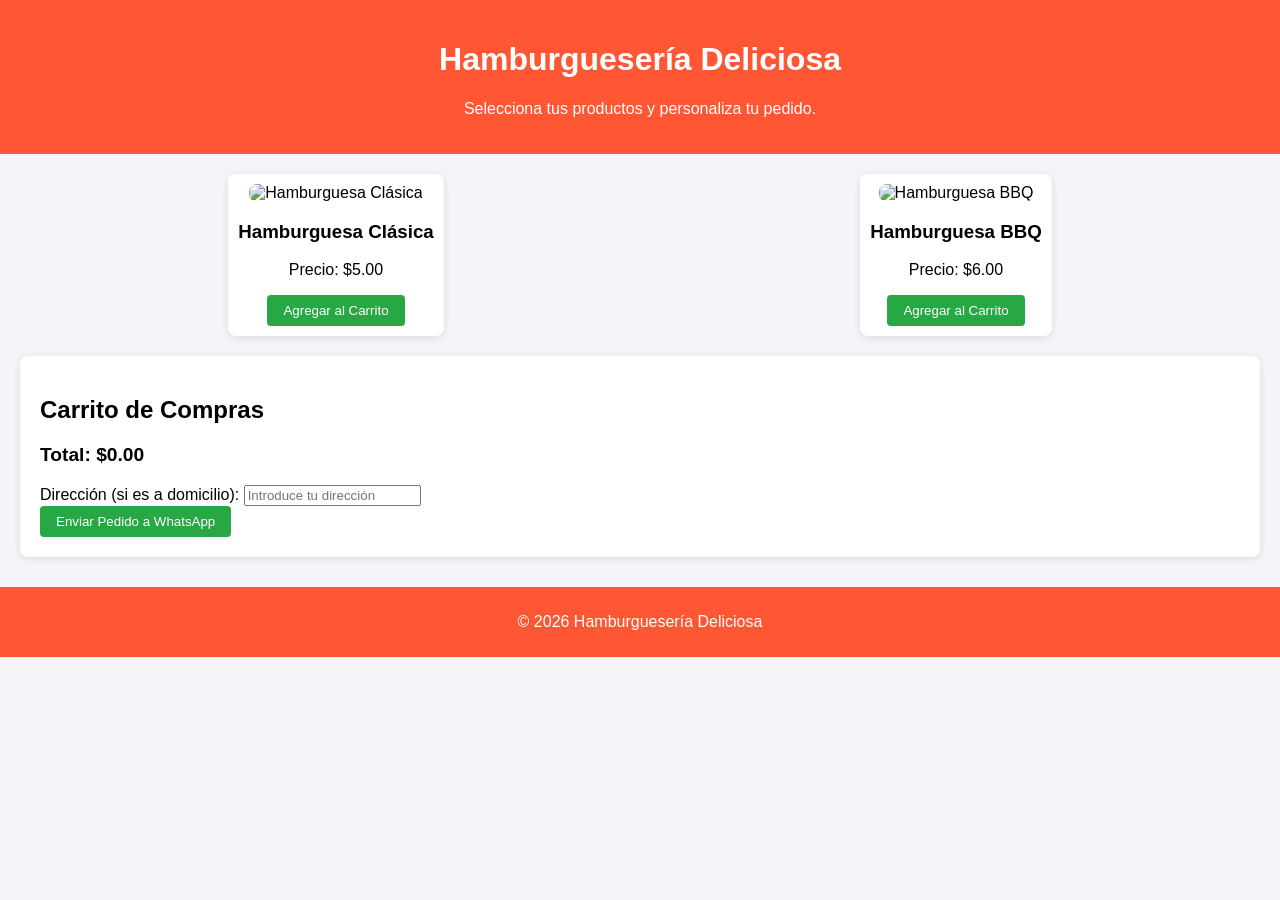
==== index.html @ 22028562 "Subir archivos iniciales" ====
<!DOCTYPE html>
<html lang="es">
<head>
    <meta charset="UTF-8">
    <meta name="viewport" content="width=device-width, initial-scale=1.0">
    <title>Menú de Pedidos</title>
    <link rel="stylesheet" href="styles.css">
</head>
<body>

    <header>
        <h1>Hamburguesería Deliciosa</h1>
        <p>Selecciona tus productos y personaliza tu pedido.</p>
    </header>

    <section id="menu">
        <div class="product" id="hamburguesa1">
            <img src="hamburguesa1.jpg" alt="Hamburguesa Clásica">
            <h3>Hamburguesa Clásica</h3>
            <p>Precio: $5.00</p>
            <button onclick="addToCart('Hamburguesa Clásica', 5.00)">Agregar al Carrito</button>
        </div>
        <div class="product" id="hamburguesa2">
            <img src="hamburguesa2.jpg" alt="Hamburguesa BBQ">
            <h3>Hamburguesa BBQ</h3>
            <p>Precio: $6.00</p>
            <button onclick="addToCart('Hamburguesa BBQ', 6.00)">Agregar al Carrito</button>
        </div>
        <!-- Más productos aquí -->
    </section>

    <section id="carrito">
        <h2>Carrito de Compras</h2>
        <ul id="cartItems"></ul>
        <p id="total">Total: $0.00</p>
        <form id="formularioDireccion">
            <label for="direccion">Dirección (si es a domicilio):</label>
            <input type="text" id="direccion" placeholder="Introduce tu dirección">
        </form>
        <button onclick="sendToWhatsApp()">Enviar Pedido a WhatsApp</button>
    </section>

    <footer>
        <p>&copy; 2026 Hamburguesería Deliciosa</p>
    </footer>

    <script src="script.js"></script>
</body>
</html>
---- styles.css ----
body {
    font-family: Arial, sans-serif;
    margin: 0;
    padding: 0;
    background-color: #f4f4f9;
}

header {
    background-color: #ff5733;
    color: white;
    text-align: center;
    padding: 20px 0;
}

#menu {
    display: flex;
    justify-content: space-around;
    margin: 20px;
}

.product {
    background-color: white;
    padding: 10px;
    border-radius: 8px;
    box-shadow: 0 2px 8px rgba(0, 0, 0, 0.1);
    text-align: center;
}

.product img {
    width: 100px;
    height: 100px;
    object-fit: cover;
    border-radius: 8px;
}

button {
    background-color: #28a745;
    color: white;
    border: none;
    padding: 8px 16px;
    cursor: pointer;
    border-radius: 4px;
}

button:hover {
    background-color: #218838;
}

#carrito {
    background-color: white;
    padding: 20px;
    margin: 20px;
    border-radius: 8px;
    box-shadow: 0 2px 8px rgba(0, 0, 0, 0.1);
}

#cartItems {
    list-style-type: none;
    padding-left: 0;
}

#total {
    font-size: 1.2em;
    font-weight: bold;
}

footer {
    text-align: center;
    margin-top: 30px;
    padding: 10px;
    background-color: #ff5733;
    color: white;
}
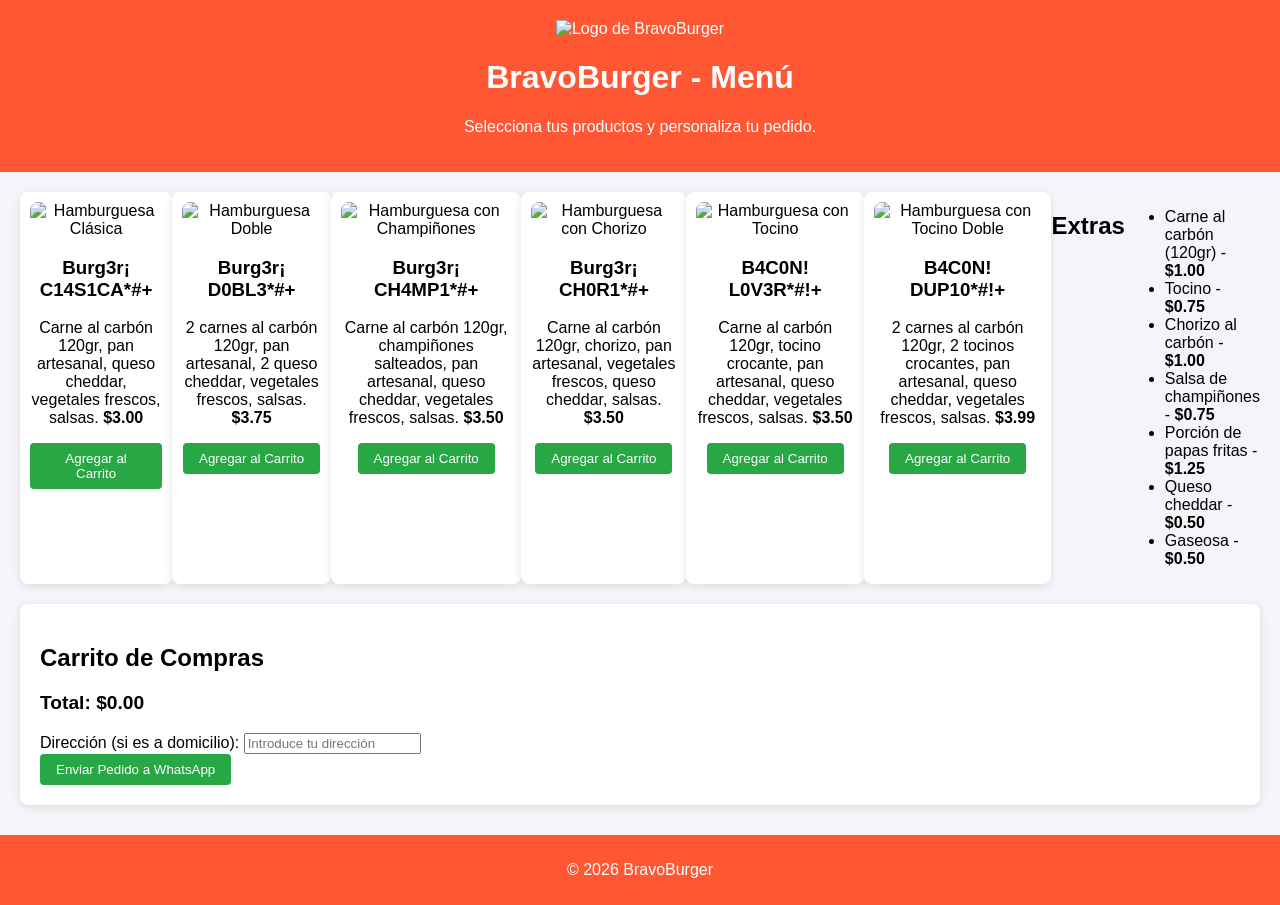
==== commit 62199489: "Update index.html" ====
--- a/index.html
+++ b/index.html
@@ -3,30 +3,77 @@
 <head>
     <meta charset="UTF-8">
     <meta name="viewport" content="width=device-width, initial-scale=1.0">
-    <title>Menú de Pedidos</title>
+    <title>Menú de Pedidos - BravoBurger</title>
     <link rel="stylesheet" href="styles.css">
 </head>
 <body>
 
     <header>
-        <h1>Hamburguesería Deliciosa</h1>
+        <img src="images/logo.png" alt="Logo de BravoBurger" class="logo">
+        <h1>BravoBurger - Menú</h1>
         <p>Selecciona tus productos y personaliza tu pedido.</p>
     </header>
 
     <section id="menu">
-        <div class="product" id="hamburguesa1">
-            <img src="hamburguesa1.jpg" alt="Hamburguesa Clásica">
-            <h3>Hamburguesa Clásica</h3>
-            <p>Precio: $5.00</p>
-            <button onclick="addToCart('Hamburguesa Clásica', 5.00)">Agregar al Carrito</button>
+        <!-- Hamburguesa Clásica -->
+        <div class="product" id="hamburguesa-clasica">
+            <img src="images/hamburguesa-clasica.jpg" alt="Hamburguesa Clásica">
+            <h3>Burg3r¡ C14S1CA*#+</h3>
+            <p>Carne al carbón 120gr, pan artesanal, queso cheddar, vegetales frescos, salsas. <strong>$3.00</strong></p>
+            <button onclick="addToCart('Burg3r¡ C14S1CA*#+', 3.00)">Agregar al Carrito</button>
         </div>
-        <div class="product" id="hamburguesa2">
-            <img src="hamburguesa2.jpg" alt="Hamburguesa BBQ">
-            <h3>Hamburguesa BBQ</h3>
-            <p>Precio: $6.00</p>
-            <button onclick="addToCart('Hamburguesa BBQ', 6.00)">Agregar al Carrito</button>
+        
+        <!-- Hamburguesa Doble -->
+        <div class="product" id="hamburguesa-doble">
+            <img src="images/hamburguesa-doble.jpg" alt="Hamburguesa Doble">
+            <h3>Burg3r¡ D0BL3*#+</h3>
+            <p>2 carnes al carbón 120gr, pan artesanal, 2 queso cheddar, vegetales frescos, salsas. <strong>$3.75</strong></p>
+            <button onclick="addToCart('Burg3r¡ D0BL3*#+', 3.75)">Agregar al Carrito</button>
         </div>
-        <!-- Más productos aquí -->
+
+        <!-- Hamburguesa Champiñones -->
+        <div class="product" id="hamburguesa-championes">
+            <img src="images/hamburguesa-championes.jpg" alt="Hamburguesa con Champiñones">
+            <h3>Burg3r¡ CH4MP1*#+</h3>
+            <p>Carne al carbón 120gr, champiñones salteados, pan artesanal, queso cheddar, vegetales frescos, salsas. <strong>$3.50</strong></p>
+            <button onclick="addToCart('Burg3r¡ CH4MP1*#+', 3.50)">Agregar al Carrito</button>
+        </div>
+
+        <!-- Hamburguesa Chorizo -->
+        <div class="product" id="hamburguesa-chorizo">
+            <img src="images/hamburguesa-chorizo.jpg" alt="Hamburguesa con Chorizo">
+            <h3>Burg3r¡ CH0R1*#+</h3>
+            <p>Carne al carbón 120gr, chorizo, pan artesanal, vegetales frescos, queso cheddar, salsas. <strong>$3.50</strong></p>
+            <button onclick="addToCart('Burg3r¡ CH0R1*#+', 3.50)">Agregar al Carrito</button>
+        </div>
+
+        <!-- Hamburguesa con Tocino -->
+        <div class="product" id="hamburguesa-tocino">
+            <img src="images/hamburguesa-tocino.jpg" alt="Hamburguesa con Tocino">
+            <h3>B4C0N! L0V3R*#!+</h3>
+            <p>Carne al carbón 120gr, tocino crocante, pan artesanal, queso cheddar, vegetales frescos, salsas. <strong>$3.50</strong></p>
+            <button onclick="addToCart('B4C0N! L0V3R*#!+', 3.50)">Agregar al Carrito</button>
+        </div>
+
+        <!-- Hamburguesa con Tocino Doble -->
+        <div class="product" id="hamburguesa-tocino-doble">
+            <img src="images/hamburguesa-tocino-doble.jpg" alt="Hamburguesa con Tocino Doble">
+            <h3>B4C0N! DUP10*#!+</h3>
+            <p>2 carnes al carbón 120gr, 2 tocinos crocantes, pan artesanal, queso cheddar, vegetales frescos, salsas. <strong>$3.99</strong></p>
+            <button onclick="addToCart('B4C0N! DUP10*#!+', 3.99)">Agregar al Carrito</button>
+        </div>
+
+        <!-- Extras -->
+        <h2>Extras</h2>
+        <ul>
+            <li>Carne al carbón (120gr) - <strong>$1.00</strong></li>
+            <li>Tocino - <strong>$0.75</strong></li>
+            <li>Chorizo al carbón - <strong>$1.00</strong></li>
+            <li>Salsa de champiñones - <strong>$0.75</strong></li>
+            <li>Porción de papas fritas - <strong>$1.25</strong></li>
+            <li>Queso cheddar - <strong>$0.50</strong></li>
+            <li>Gaseosa - <strong>$0.50</strong></li>
+        </ul>
     </section>
 
     <section id="carrito">
@@ -41,9 +88,9 @@
     </section>
 
     <footer>
-        <p>&copy; 2026 Hamburguesería Deliciosa</p>
+        <p>&copy; 2026 BravoBurger</p>
     </footer>
 
     <script src="script.js"></script>
 </body>
-</html>+</html>
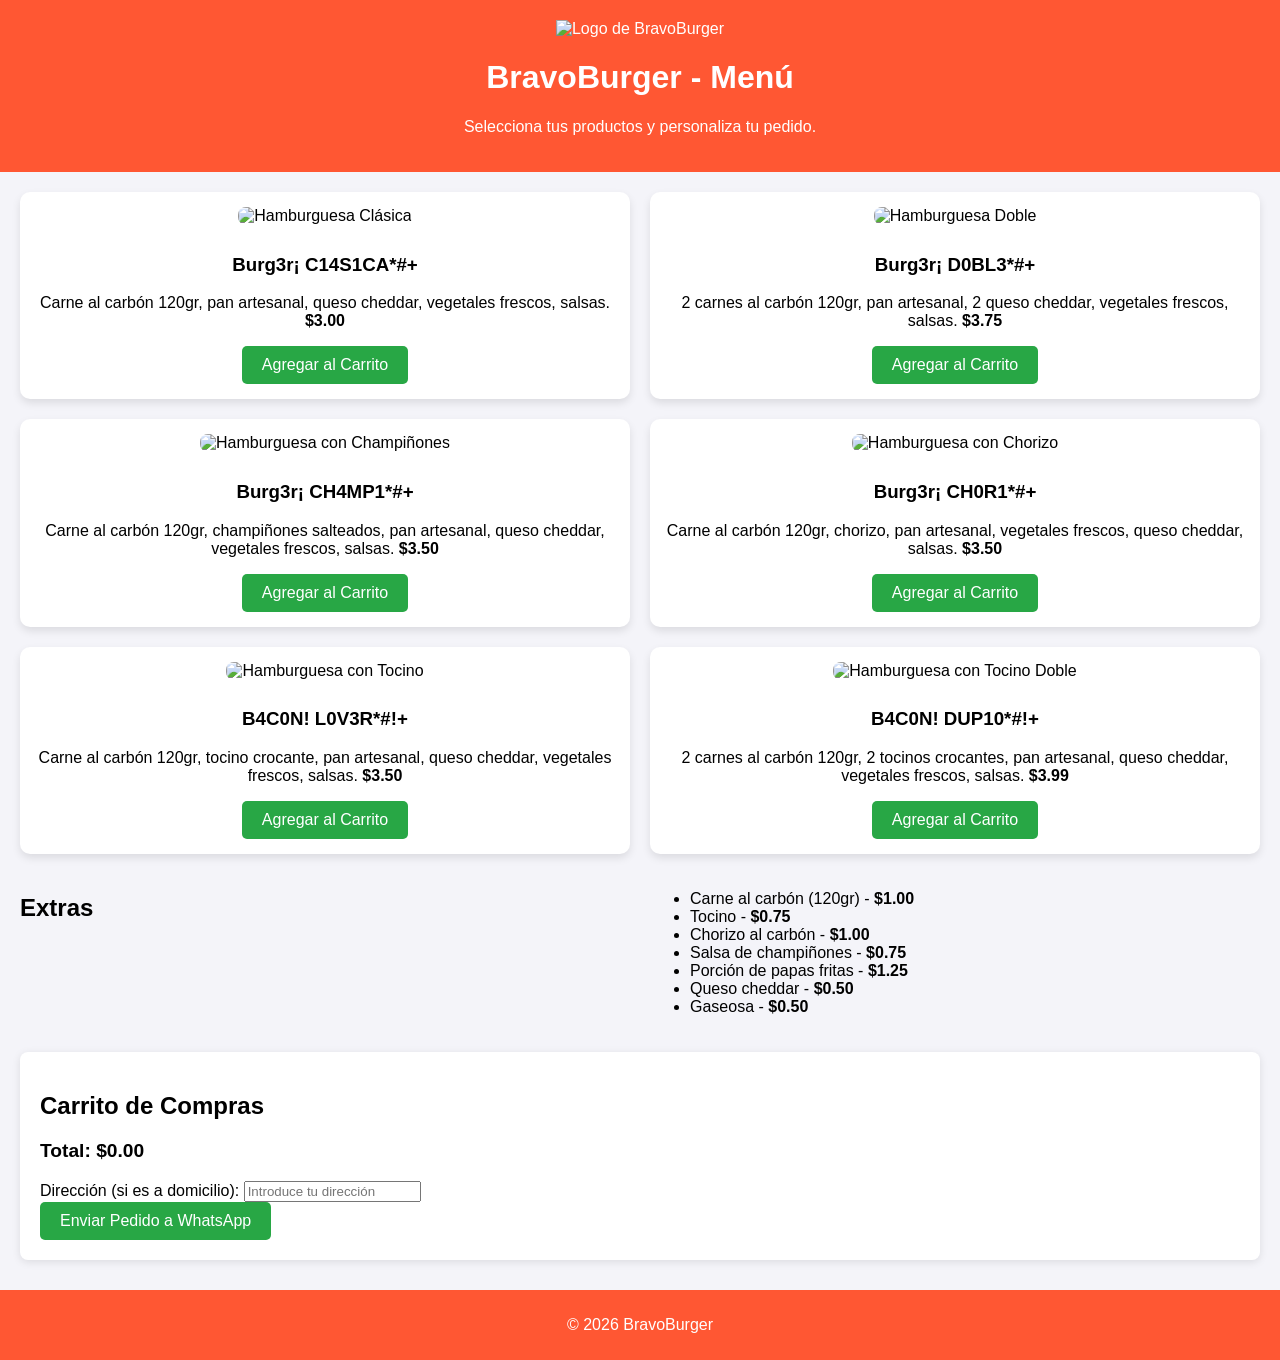
==== commit 768f25ab: "Update index.html" ====
--- a/index.html
+++ b/index.html
@@ -31,7 +31,7 @@
             <button onclick="addToCart('Burg3r¡ D0BL3*#+', 3.75)">Agregar al Carrito</button>
         </div>
 
-        <!-- Hamburguesa Champiñones -->
+        <!-- Hamburguesa con Champiñones -->
         <div class="product" id="hamburguesa-championes">
             <img src="images/hamburguesa-championes.jpg" alt="Hamburguesa con Champiñones">
             <h3>Burg3r¡ CH4MP1*#+</h3>
@@ -39,7 +39,7 @@
             <button onclick="addToCart('Burg3r¡ CH4MP1*#+', 3.50)">Agregar al Carrito</button>
         </div>
 
-        <!-- Hamburguesa Chorizo -->
+        <!-- Hamburguesa con Chorizo -->
         <div class="product" id="hamburguesa-chorizo">
             <img src="images/hamburguesa-chorizo.jpg" alt="Hamburguesa con Chorizo">
             <h3>Burg3r¡ CH0R1*#+</h3>
--- a/styles.css
+++ b/styles.css
@@ -13,33 +13,44 @@
 }
 
 #menu {
-    display: flex;
-    justify-content: space-around;
+    display: grid;
+    grid-template-columns: repeat(2, 1fr); /* Dos columnas */
+    gap: 20px;
     margin: 20px;
 }
 
 .product {
     background-color: white;
-    padding: 10px;
-    border-radius: 8px;
-    box-shadow: 0 2px 8px rgba(0, 0, 0, 0.1);
+    padding: 15px;
+    border-radius: 10px;
+    box-shadow: 0 4px 8px rgba(0, 0, 0, 0.1);
     text-align: center;
+    margin: 0;
+    transition: transform 0.3s ease, box-shadow 0.3s ease;
+}
+
+.product:hover {
+    transform: scale(1.05); /* Efecto de aumento al pasar el ratón */
+    box-shadow: 0 6px 12px rgba(0, 0, 0, 0.2);
 }
 
 .product img {
-    width: 100px;
-    height: 100px;
+    width: 100%;
+    height: 200px;
     object-fit: cover;
     border-radius: 8px;
+    margin-bottom: 10px;
 }
 
 button {
     background-color: #28a745;
     color: white;
     border: none;
-    padding: 8px 16px;
+    padding: 10px 20px;
     cursor: pointer;
-    border-radius: 4px;
+    border-radius: 5px;
+    font-size: 16px;
+    transition: background-color 0.3s ease;
 }
 
 button:hover {
@@ -70,4 +81,10 @@
     padding: 10px;
     background-color: #ff5733;
     color: white;
-}+}
+
+@media (max-width: 768px) {
+    #menu {
+        grid-template-columns: 1fr; /* En dispositivos pequeños, mostrar los productos en una columna */
+    }
+}
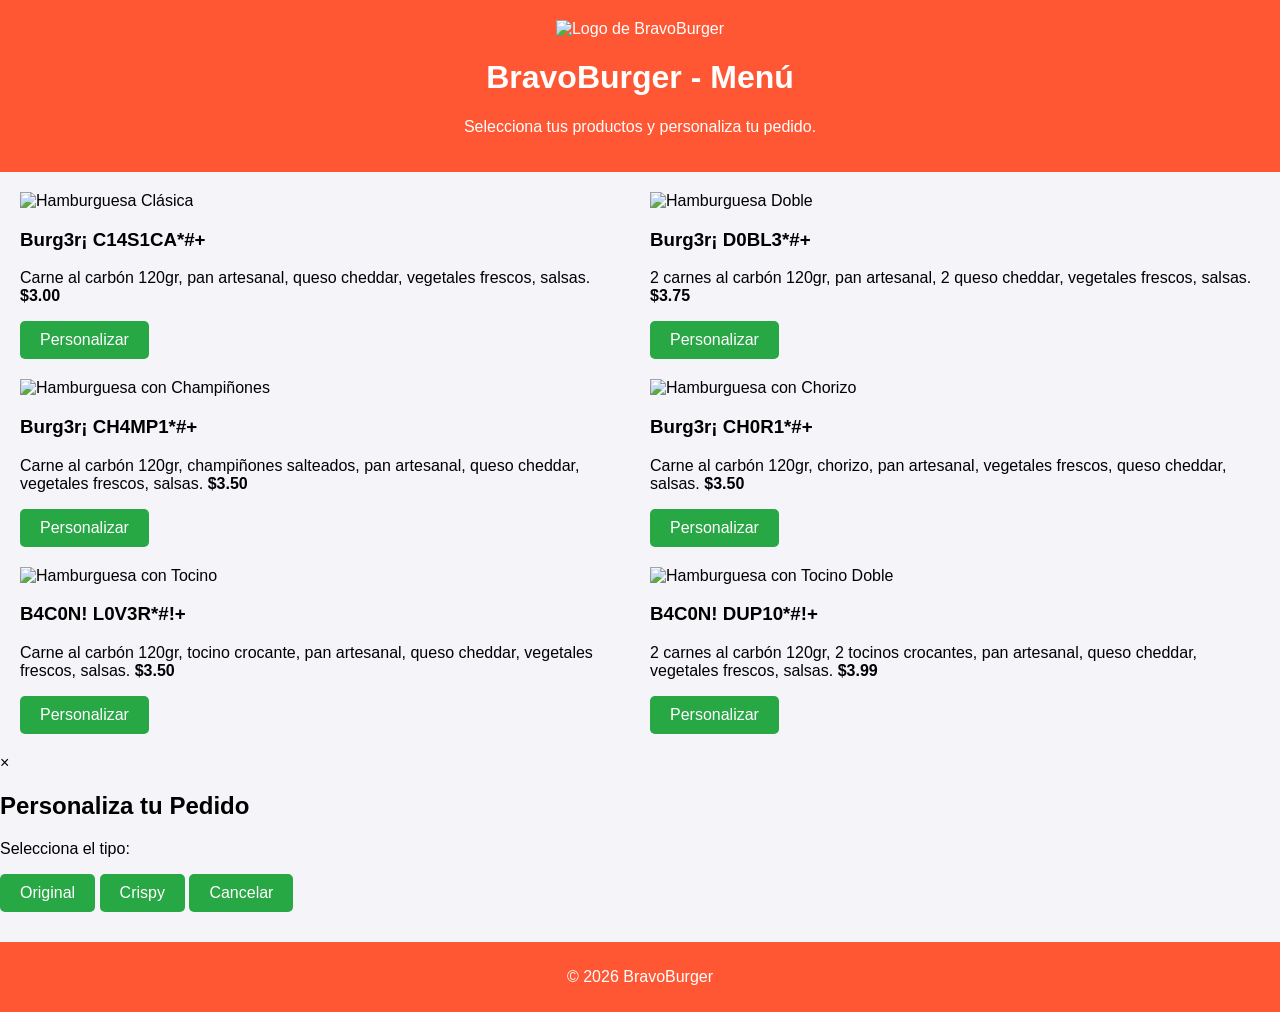
==== commit f7e77671: "Update index.html" ====
--- a/index.html
+++ b/index.html
@@ -3,7 +3,7 @@
 <head>
     <meta charset="UTF-8">
     <meta name="viewport" content="width=device-width, initial-scale=1.0">
-    <title>Menú de Pedidos - BravoBurger</title>
+    <title>BravoBurger - Menú</title>
     <link rel="stylesheet" href="styles.css">
 </head>
 <body>
@@ -15,77 +15,67 @@
     </header>
 
     <section id="menu">
-        <!-- Hamburguesa Clásica -->
-        <div class="product" id="hamburguesa-clasica">
-            <img src="images/hamburguesa-clasica.jpg" alt="Hamburguesa Clásica">
+        <!-- Producto 1: Hamburguesa Clásica -->
+        <div class="product-card">
+            <img src="images/hamburguesa-clasica.jpg.jpeg" alt="Hamburguesa Clásica">
             <h3>Burg3r¡ C14S1CA*#+</h3>
             <p>Carne al carbón 120gr, pan artesanal, queso cheddar, vegetales frescos, salsas. <strong>$3.00</strong></p>
-            <button onclick="addToCart('Burg3r¡ C14S1CA*#+', 3.00)">Agregar al Carrito</button>
+            <button onclick="personalizarProducto('Burg3r¡ C14S1CA*#+', 3.00)">Personalizar</button>
         </div>
-        
-        <!-- Hamburguesa Doble -->
-        <div class="product" id="hamburguesa-doble">
-            <img src="images/hamburguesa-doble.jpg" alt="Hamburguesa Doble">
+
+        <!-- Producto 2: Hamburguesa Doble -->
+        <div class="product-card">
+            <img src="images/hamburguesa-doble.jpg.jpeg" alt="Hamburguesa Doble">
             <h3>Burg3r¡ D0BL3*#+</h3>
             <p>2 carnes al carbón 120gr, pan artesanal, 2 queso cheddar, vegetales frescos, salsas. <strong>$3.75</strong></p>
-            <button onclick="addToCart('Burg3r¡ D0BL3*#+', 3.75)">Agregar al Carrito</button>
+            <button onclick="personalizarProducto('Burg3r¡ D0BL3*#+', 3.75)">Personalizar</button>
         </div>
 
-        <!-- Hamburguesa con Champiñones -->
-        <div class="product" id="hamburguesa-championes">
-            <img src="images/hamburguesa-championes.jpg" alt="Hamburguesa con Champiñones">
+        <!-- Producto 3: Hamburguesa con Champiñones -->
+        <div class="product-card">
+            <img src="images/hamburguesa-campeones.jpg.jpeg" alt="Hamburguesa con Champiñones">
             <h3>Burg3r¡ CH4MP1*#+</h3>
             <p>Carne al carbón 120gr, champiñones salteados, pan artesanal, queso cheddar, vegetales frescos, salsas. <strong>$3.50</strong></p>
-            <button onclick="addToCart('Burg3r¡ CH4MP1*#+', 3.50)">Agregar al Carrito</button>
+            <button onclick="personalizarProducto('Burg3r¡ CH4MP1*#+', 3.50)">Personalizar</button>
         </div>
 
-        <!-- Hamburguesa con Chorizo -->
-        <div class="product" id="hamburguesa-chorizo">
-            <img src="images/hamburguesa-chorizo.jpg" alt="Hamburguesa con Chorizo">
+        <!-- Producto 4: Hamburguesa con Chorizo -->
+        <div class="product-card">
+            <img src="images/hamburguesa-chorizo.jpg.jpeg" alt="Hamburguesa con Chorizo">
             <h3>Burg3r¡ CH0R1*#+</h3>
             <p>Carne al carbón 120gr, chorizo, pan artesanal, vegetales frescos, queso cheddar, salsas. <strong>$3.50</strong></p>
-            <button onclick="addToCart('Burg3r¡ CH0R1*#+', 3.50)">Agregar al Carrito</button>
+            <button onclick="personalizarProducto('Burg3r¡ CH0R1*#+', 3.50)">Personalizar</button>
         </div>
 
-        <!-- Hamburguesa con Tocino -->
-        <div class="product" id="hamburguesa-tocino">
-            <img src="images/hamburguesa-tocino.jpg" alt="Hamburguesa con Tocino">
+        <!-- Producto 5: Hamburguesa con Tocino -->
+        <div class="product-card">
+            <img src="images/hamburguesa-tocino-doble.jpg.jpeg" alt="Hamburguesa con Tocino">
             <h3>B4C0N! L0V3R*#!+</h3>
             <p>Carne al carbón 120gr, tocino crocante, pan artesanal, queso cheddar, vegetales frescos, salsas. <strong>$3.50</strong></p>
-            <button onclick="addToCart('B4C0N! L0V3R*#!+', 3.50)">Agregar al Carrito</button>
+            <button onclick="personalizarProducto('B4C0N! L0V3R*#!+', 3.50)">Personalizar</button>
         </div>
 
-        <!-- Hamburguesa con Tocino Doble -->
-        <div class="product" id="hamburguesa-tocino-doble">
-            <img src="images/hamburguesa-tocino-doble.jpg" alt="Hamburguesa con Tocino Doble">
+        <!-- Producto 6: Hamburguesa con Tocino Doble -->
+        <div class="product-card">
+            <img src="images/hamburguesa-tocino.jpg.jpeg" alt="Hamburguesa con Tocino Doble">
             <h3>B4C0N! DUP10*#!+</h3>
             <p>2 carnes al carbón 120gr, 2 tocinos crocantes, pan artesanal, queso cheddar, vegetales frescos, salsas. <strong>$3.99</strong></p>
-            <button onclick="addToCart('B4C0N! DUP10*#!+', 3.99)">Agregar al Carrito</button>
+            <button onclick="personalizarProducto('B4C0N! DUP10*#!+', 3.99)">Personalizar</button>
         </div>
-
-        <!-- Extras -->
-        <h2>Extras</h2>
-        <ul>
-            <li>Carne al carbón (120gr) - <strong>$1.00</strong></li>
-            <li>Tocino - <strong>$0.75</strong></li>
-            <li>Chorizo al carbón - <strong>$1.00</strong></li>
-            <li>Salsa de champiñones - <strong>$0.75</strong></li>
-            <li>Porción de papas fritas - <strong>$1.25</strong></li>
-            <li>Queso cheddar - <strong>$0.50</strong></li>
-            <li>Gaseosa - <strong>$0.50</strong></li>
-        </ul>
     </section>
 
-    <section id="carrito">
-        <h2>Carrito de Compras</h2>
-        <ul id="cartItems"></ul>
-        <p id="total">Total: $0.00</p>
-        <form id="formularioDireccion">
-            <label for="direccion">Dirección (si es a domicilio):</label>
-            <input type="text" id="direccion" placeholder="Introduce tu dirección">
-        </form>
-        <button onclick="sendToWhatsApp()">Enviar Pedido a WhatsApp</button>
-    </section>
+    <!-- Modal de Personalización -->
+    <div id="personalizacionModal" class="modal">
+        <div class="modal-content">
+            <span class="close" onclick="cerrarModal()">&times;</span>
+            <h2>Personaliza tu Pedido</h2>
+            <p id="productoNombre"></p>
+            <p>Selecciona el tipo:</p>
+            <button onclick="agregarAlCarrito('Original')">Original</button>
+            <button onclick="agregarAlCarrito('Crispy')">Crispy</button>
+            <button onclick="cerrarModal()">Cancelar</button>
+        </div>
+    </div>
 
     <footer>
         <p>&copy; 2026 BravoBurger</p>
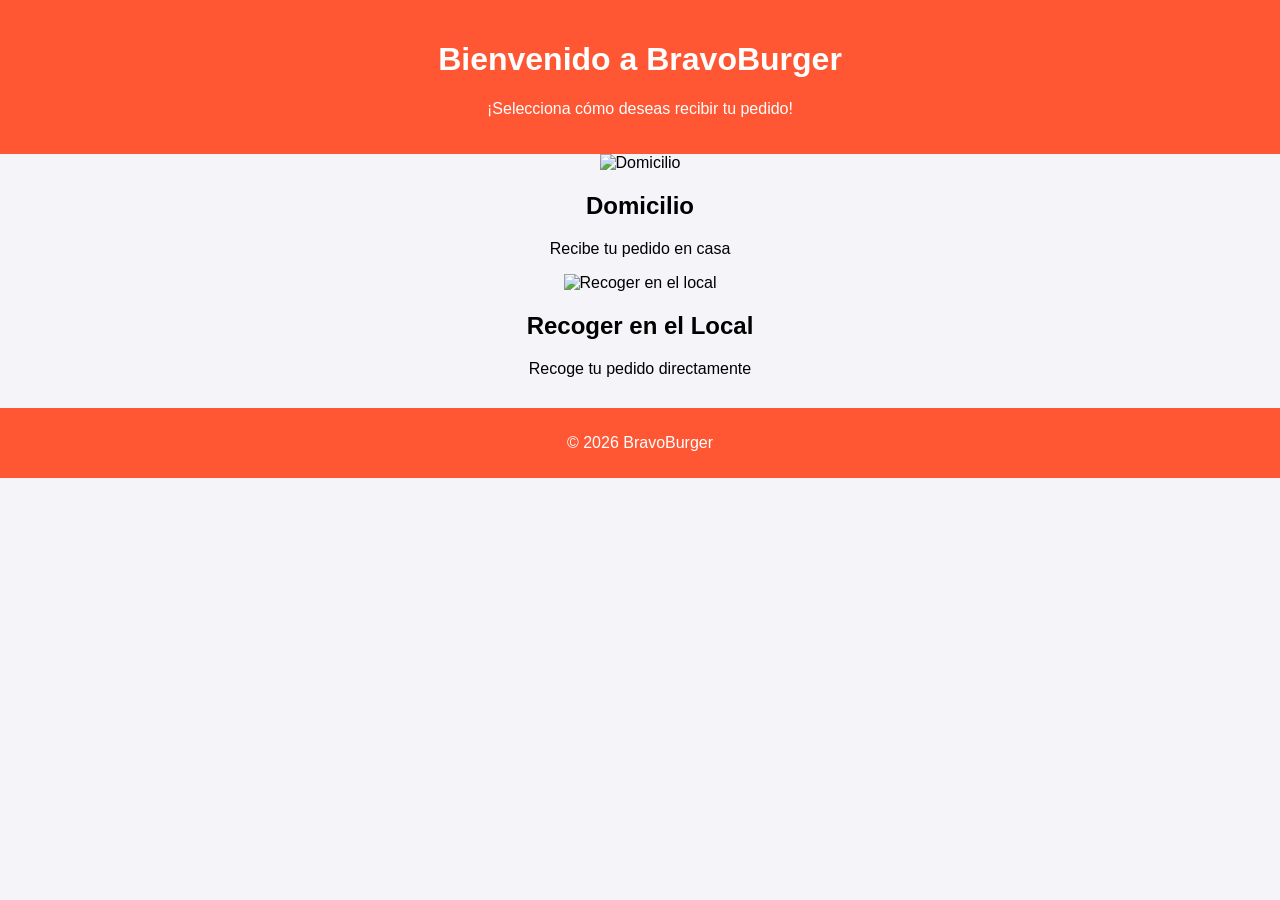
==== commit 4f2d257b: "Update index.html" ====
--- a/index.html
+++ b/index.html
@@ -3,79 +3,29 @@
 <head>
     <meta charset="UTF-8">
     <meta name="viewport" content="width=device-width, initial-scale=1.0">
-    <title>BravoBurger - Menú</title>
+    <title>BravoBurger - Elige tu Pedido</title>
     <link rel="stylesheet" href="styles.css">
 </head>
 <body>
 
     <header>
-        <img src="images/logo.png" alt="Logo de BravoBurger" class="logo">
-        <h1>BravoBurger - Menú</h1>
-        <p>Selecciona tus productos y personaliza tu pedido.</p>
+        <h1>Bienvenido a BravoBurger</h1>
+        <p>¡Selecciona cómo deseas recibir tu pedido!</p>
     </header>
 
-    <section id="menu">
-        <!-- Producto 1: Hamburguesa Clásica -->
-        <div class="product-card">
-            <img src="images/hamburguesa-clasica.jpg.jpeg" alt="Hamburguesa Clásica">
-            <h3>Burg3r¡ C14S1CA*#+</h3>
-            <p>Carne al carbón 120gr, pan artesanal, queso cheddar, vegetales frescos, salsas. <strong>$3.00</strong></p>
-            <button onclick="personalizarProducto('Burg3r¡ C14S1CA*#+', 3.00)">Personalizar</button>
+    <section id="seleccion">
+        <div class="opcion" id="domicilio" onclick="seleccionarOpcion('domicilio')">
+            <img src="images/whatsapp-delivery.jpg" alt="Domicilio">
+            <h2>Domicilio</h2>
+            <p>Recibe tu pedido en casa</p>
         </div>
 
-        <!-- Producto 2: Hamburguesa Doble -->
-        <div class="product-card">
-            <img src="images/hamburguesa-doble.jpg.jpeg" alt="Hamburguesa Doble">
-            <h3>Burg3r¡ D0BL3*#+</h3>
-            <p>2 carnes al carbón 120gr, pan artesanal, 2 queso cheddar, vegetales frescos, salsas. <strong>$3.75</strong></p>
-            <button onclick="personalizarProducto('Burg3r¡ D0BL3*#+', 3.75)">Personalizar</button>
-        </div>
-
-        <!-- Producto 3: Hamburguesa con Champiñones -->
-        <div class="product-card">
-            <img src="images/hamburguesa-campeones.jpg.jpeg" alt="Hamburguesa con Champiñones">
-            <h3>Burg3r¡ CH4MP1*#+</h3>
-            <p>Carne al carbón 120gr, champiñones salteados, pan artesanal, queso cheddar, vegetales frescos, salsas. <strong>$3.50</strong></p>
-            <button onclick="personalizarProducto('Burg3r¡ CH4MP1*#+', 3.50)">Personalizar</button>
-        </div>
-
-        <!-- Producto 4: Hamburguesa con Chorizo -->
-        <div class="product-card">
-            <img src="images/hamburguesa-chorizo.jpg.jpeg" alt="Hamburguesa con Chorizo">
-            <h3>Burg3r¡ CH0R1*#+</h3>
-            <p>Carne al carbón 120gr, chorizo, pan artesanal, vegetales frescos, queso cheddar, salsas. <strong>$3.50</strong></p>
-            <button onclick="personalizarProducto('Burg3r¡ CH0R1*#+', 3.50)">Personalizar</button>
-        </div>
-
-        <!-- Producto 5: Hamburguesa con Tocino -->
-        <div class="product-card">
-            <img src="images/hamburguesa-tocino-doble.jpg.jpeg" alt="Hamburguesa con Tocino">
-            <h3>B4C0N! L0V3R*#!+</h3>
-            <p>Carne al carbón 120gr, tocino crocante, pan artesanal, queso cheddar, vegetales frescos, salsas. <strong>$3.50</strong></p>
-            <button onclick="personalizarProducto('B4C0N! L0V3R*#!+', 3.50)">Personalizar</button>
-        </div>
-
-        <!-- Producto 6: Hamburguesa con Tocino Doble -->
-        <div class="product-card">
-            <img src="images/hamburguesa-tocino.jpg.jpeg" alt="Hamburguesa con Tocino Doble">
-            <h3>B4C0N! DUP10*#!+</h3>
-            <p>2 carnes al carbón 120gr, 2 tocinos crocantes, pan artesanal, queso cheddar, vegetales frescos, salsas. <strong>$3.99</strong></p>
-            <button onclick="personalizarProducto('B4C0N! DUP10*#!+', 3.99)">Personalizar</button>
+        <div class="opcion" id="recoger" onclick="seleccionarOpcion('recoger')">
+            <img src="images/pickup-local.jpg" alt="Recoger en el local">
+            <h2>Recoger en el Local</h2>
+            <p>Recoge tu pedido directamente</p>
         </div>
     </section>
-
-    <!-- Modal de Personalización -->
-    <div id="personalizacionModal" class="modal">
-        <div class="modal-content">
-            <span class="close" onclick="cerrarModal()">&times;</span>
-            <h2>Personaliza tu Pedido</h2>
-            <p id="productoNombre"></p>
-            <p>Selecciona el tipo:</p>
-            <button onclick="agregarAlCarrito('Original')">Original</button>
-            <button onclick="agregarAlCarrito('Crispy')">Crispy</button>
-            <button onclick="cerrarModal()">Cancelar</button>
-        </div>
-    </div>
 
     <footer>
         <p>&copy; 2026 BravoBurger</p>
--- a/styles.css
+++ b/styles.css
@@ -1,45 +1,96 @@
+/* Estilos Generales */
 body {
     font-family: Arial, sans-serif;
     margin: 0;
     padding: 0;
     background-color: #f4f4f9;
+    text-align: center;
 }
 
 header {
     background-color: #ff5733;
     color: white;
-    text-align: center;
-    padding: 20px 0;
+    padding: 20px;
 }
 
 #menu {
     display: grid;
-    grid-template-columns: repeat(2, 1fr); /* Dos columnas */
+    grid-template-columns: repeat(2, 1fr); /* Dos columnas para los productos */
     gap: 20px;
-    margin: 20px;
+    padding: 20px;
+    margin-top: 20px;
 }
 
-.product {
+.product-card {
     background-color: white;
     padding: 15px;
     border-radius: 10px;
-    box-shadow: 0 4px 8px rgba(0, 0, 0, 0.1);
-    text-align: center;
-    margin: 0;
+    box-shadow: 0 4px 10px rgba(0, 0, 0, 0.1);
     transition: transform 0.3s ease, box-shadow 0.3s ease;
 }
 
-.product:hover {
-    transform: scale(1.05); /* Efecto de aumento al pasar el ratón */
-    box-shadow: 0 6px 12px rgba(0, 0, 0, 0.2);
-}
-
-.product img {
+.product-card img {
     width: 100%;
     height: 200px;
     object-fit: cover;
     border-radius: 8px;
     margin-bottom: 10px;
+}
+
+.product-card h3 {
+    font-size: 1.2em;
+    margin: 10px 0;
+}
+
+.product-card button {
+    background-color: #28a745;
+    color: white;
+    border: none;
+    padding: 10px;
+    border-radius: 5px;
+    cursor: pointer;
+}
+
+.product-card button:hover {
+    background-color: #218838;
+}
+
+#carrito {
+    padding: 20px;
+    background-color: white;
+    box-shadow: 0 4px 10px rgba(0, 0, 0, 0.1);
+    margin: 20px;
+    border-radius: 10px;
+}
+
+#carritoInfo {
+    margin-bottom: 20px;
+    font-size: 1.1em;
+}
+
+#productosCarrito {
+    margin-bottom: 20px;
+}
+
+.productoCarrito {
+    display: flex;
+    justify-content: space-between;
+    align-items: center;
+    padding: 10px;
+    margin-bottom: 15px;
+    border-bottom: 1px solid #ddd;
+}
+
+.productoCarrito img {
+    width: 50px;
+    height: 50px;
+    object-fit: cover;
+    border-radius: 5px;
+}
+
+.productoCarrito p {
+    margin: 0;
+    font-size: 1em;
 }
 
 button {
@@ -50,29 +101,26 @@
     cursor: pointer;
     border-radius: 5px;
     font-size: 16px;
-    transition: background-color 0.3s ease;
 }
 
 button:hover {
     background-color: #218838;
 }
 
-#carrito {
-    background-color: white;
-    padding: 20px;
-    margin: 20px;
-    border-radius: 8px;
-    box-shadow: 0 2px 8px rgba(0, 0, 0, 0.1);
+#carritoTotal {
+    font-size: 1.2em;
+    margin-top: 20px;
 }
 
-#cartItems {
-    list-style-type: none;
-    padding-left: 0;
+#utensilios {
+    margin-top: 20px;
 }
 
-#total {
-    font-size: 1.2em;
-    font-weight: bold;
+#pagar button {
+    background-color: #ff5733;
+    color: white;
+    padding: 15px 30px;
+    font-size: 18px;
 }
 
 footer {
@@ -83,8 +131,18 @@
     color: white;
 }
 
+/* Responsividad */
 @media (max-width: 768px) {
-    #menu {
-        grid-template-columns: 1fr; /* En dispositivos pequeños, mostrar los productos en una columna */
+    #carrito {
+        margin: 10px;
+        padding: 15px;
+    }
+
+    #carritoTotal p {
+        font-size: 1.1em;
+    }
+
+    #pagar button {
+        width: 100%;
     }
 }
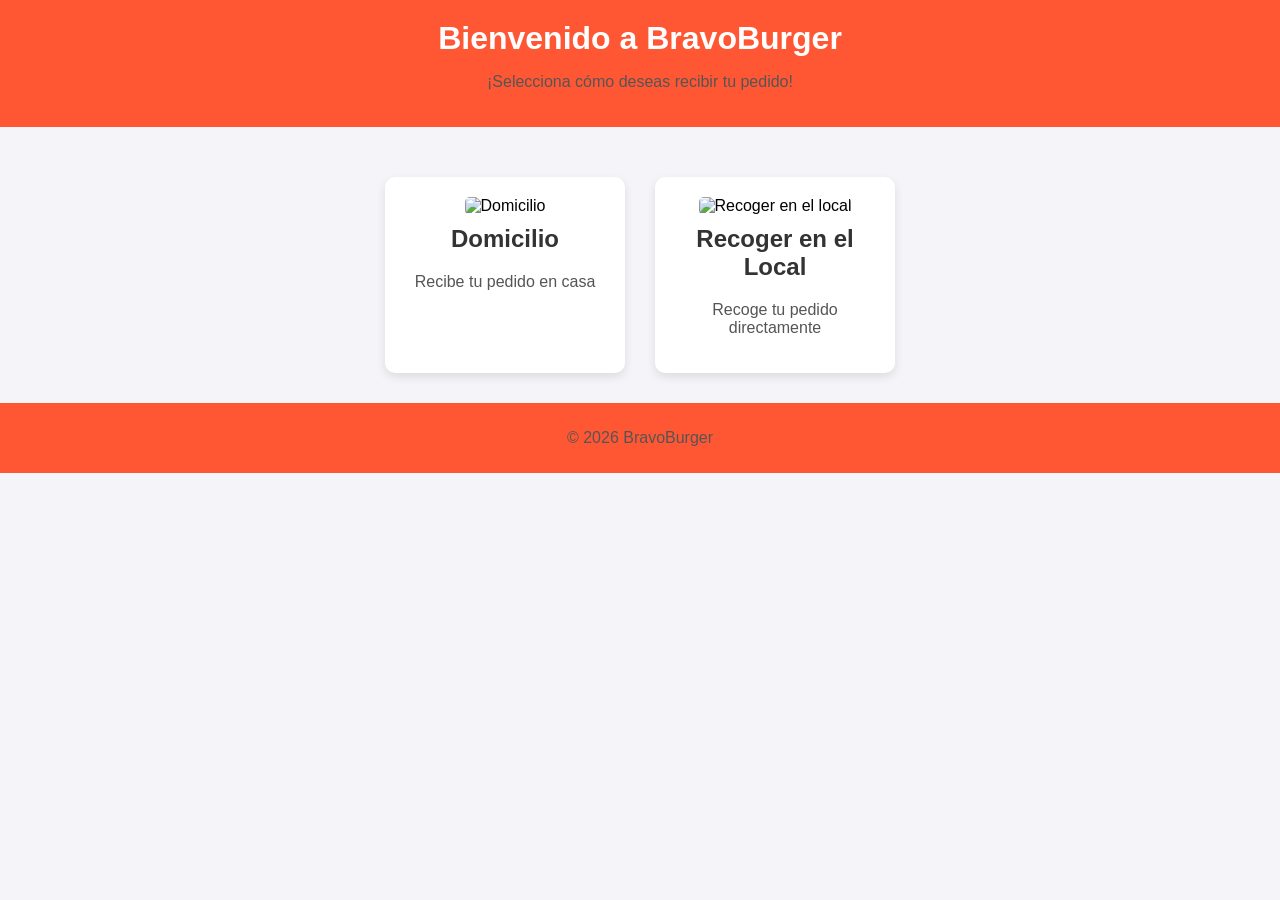
==== commit 6a206b64: "Add files via upload" ====
--- a/index.html
+++ b/index.html
@@ -14,12 +14,14 @@
     </header>
 
     <section id="seleccion">
+        <!-- Opción de Domicilio -->
         <div class="opcion" id="domicilio" onclick="seleccionarOpcion('domicilio')">
             <img src="images/whatsapp-delivery.jpg" alt="Domicilio">
             <h2>Domicilio</h2>
             <p>Recibe tu pedido en casa</p>
         </div>
 
+        <!-- Opción de Recoger en el Local -->
         <div class="opcion" id="recoger" onclick="seleccionarOpcion('recoger')">
             <img src="images/pickup-local.jpg" alt="Recoger en el local">
             <h2>Recoger en el Local</h2>
@@ -31,6 +33,6 @@
         <p>&copy; 2026 BravoBurger</p>
     </footer>
 
-    <script src="script.js"></script>
+    <script src="script-menu.js"></script> <!-- Cambié el nombre aquí -->
 </body>
-</html>
+</html>
--- a/styles.css
+++ b/styles.css
@@ -13,114 +13,32 @@
     padding: 20px;
 }
 
-#menu {
-    display: grid;
-    grid-template-columns: repeat(2, 1fr); /* Dos columnas para los productos */
-    gap: 20px;
-    padding: 20px;
-    margin-top: 20px;
+#seleccion {
+    display: flex;
+    justify-content: center;
+    gap: 30px;
+    margin-top: 50px;
 }
 
-.product-card {
+.opcion {
     background-color: white;
-    padding: 15px;
+    padding: 20px;
     border-radius: 10px;
     box-shadow: 0 4px 10px rgba(0, 0, 0, 0.1);
+    cursor: pointer;
     transition: transform 0.3s ease, box-shadow 0.3s ease;
+    width: 200px;
+    text-align: center;
 }
 
-.product-card img {
-    width: 100%;
-    height: 200px;
-    object-fit: cover;
-    border-radius: 8px;
-    margin-bottom: 10px;
-}
-
-.product-card h3 {
-    font-size: 1.2em;
-    margin: 10px 0;
-}
-
-.product-card button {
-    background-color: #28a745;
-    color: white;
-    border: none;
-    padding: 10px;
-    border-radius: 5px;
-    cursor: pointer;
-}
-
-.product-card button:hover {
-    background-color: #218838;
-}
-
-#carrito {
-    padding: 20px;
-    background-color: white;
-    box-shadow: 0 4px 10px rgba(0, 0, 0, 0.1);
-    margin: 20px;
-    border-radius: 10px;
-}
-
-#carritoInfo {
-    margin-bottom: 20px;
-    font-size: 1.1em;
-}
-
-#productosCarrito {
-    margin-bottom: 20px;
-}
-
-.productoCarrito {
-    display: flex;
-    justify-content: space-between;
-    align-items: center;
-    padding: 10px;
-    margin-bottom: 15px;
-    border-bottom: 1px solid #ddd;
-}
-
-.productoCarrito img {
-    width: 50px;
-    height: 50px;
-    object-fit: cover;
+.opcion img {
+    width: 80%;
     border-radius: 5px;
 }
 
-.productoCarrito p {
-    margin: 0;
-    font-size: 1em;
-}
-
-button {
-    background-color: #28a745;
-    color: white;
-    border: none;
-    padding: 10px 20px;
-    cursor: pointer;
-    border-radius: 5px;
-    font-size: 16px;
-}
-
-button:hover {
-    background-color: #218838;
-}
-
-#carritoTotal {
-    font-size: 1.2em;
-    margin-top: 20px;
-}
-
-#utensilios {
-    margin-top: 20px;
-}
-
-#pagar button {
-    background-color: #ff5733;
-    color: white;
-    padding: 15px 30px;
-    font-size: 18px;
+.opcion:hover {
+    transform: scale(1.05);
+    box-shadow: 0 6px 12px rgba(0, 0, 0, 0.2);
 }
 
 footer {
@@ -131,18 +49,25 @@
     color: white;
 }
 
-/* Responsividad */
+h1 {
+    font-size: 2em;
+    margin: 0;
+}
+
+h2 {
+    margin-top: 10px;
+    font-size: 1.5em;
+    color: #333;
+}
+
+p {
+    color: #555;
+}
+
+/* Responsive para móviles */
 @media (max-width: 768px) {
-    #carrito {
-        margin: 10px;
-        padding: 15px;
+    #seleccion {
+        flex-direction: column;
+        gap: 20px;
     }
-
-    #carritoTotal p {
-        font-size: 1.1em;
-    }
-
-    #pagar button {
-        width: 100%;
-    }
-}
+}
